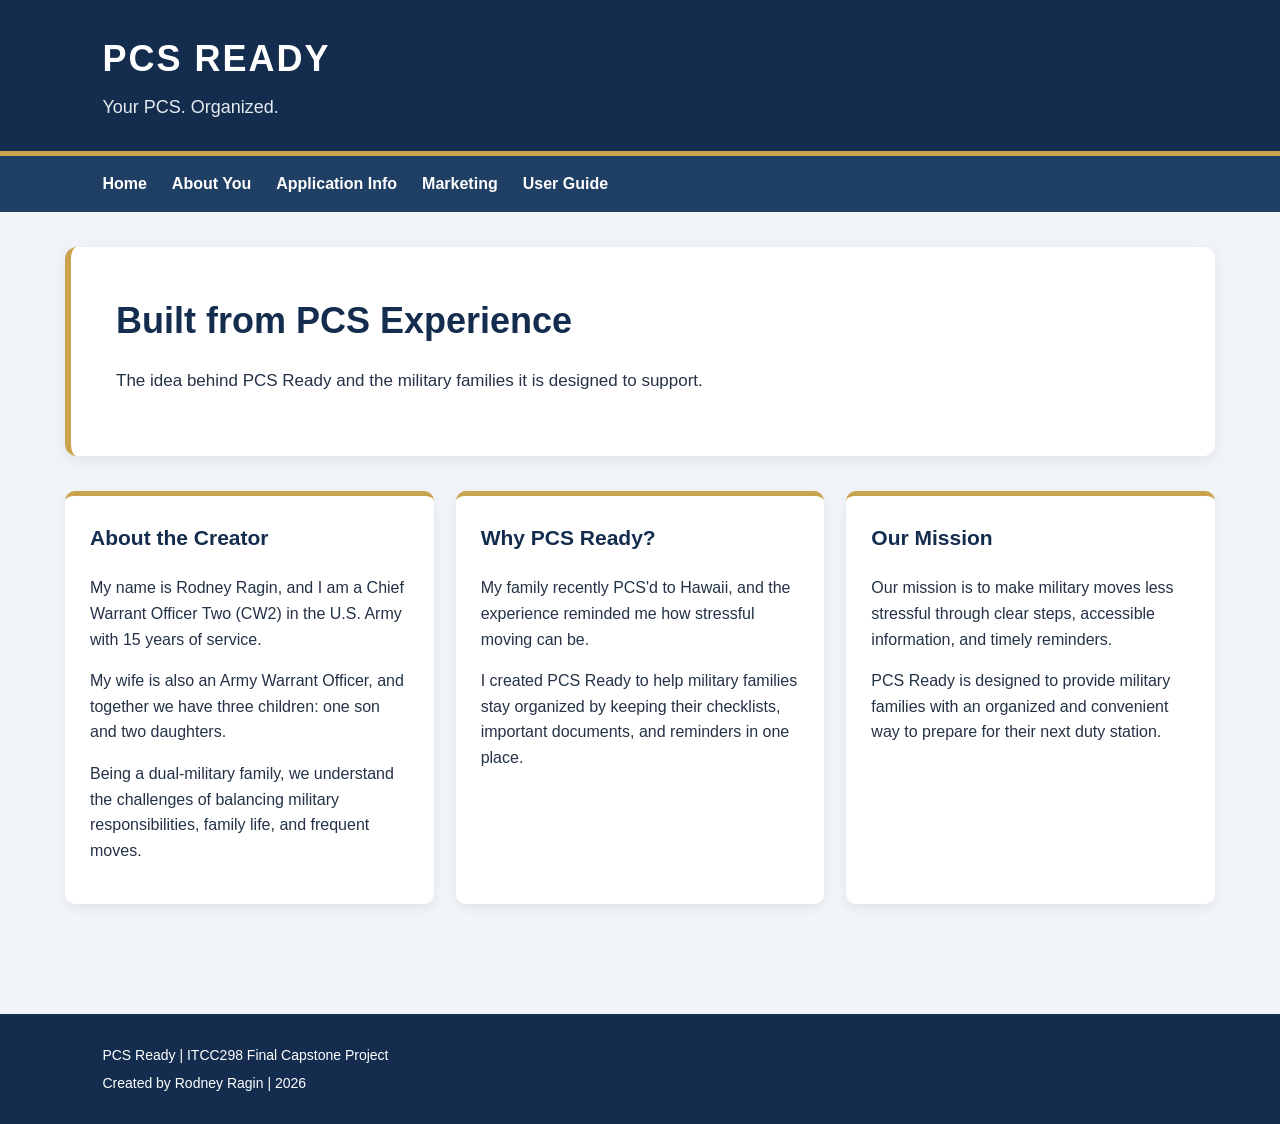
==== about.html @ 34dc4f6c "Initial PCS Ready website upload" ====
<!DOCTYPE html>
<html lang="en">
<head>
<meta charset="UTF-8">
<meta name="viewport" content="width=device-width, initial-scale=1.0">
<title>PCS Ready | About You</title>
<link rel="stylesheet" href="PCSReadyStyles.css">
</head>

<body>

<header>
<h1>PCS READY</h1>
<p>Your PCS. Organized.</p>
</header>

<nav>
<a href="index.html">Home</a>
<a href="about.html">About You</a>
<a href="application.html">Application Info</a>
<a href="marketing.html">Marketing</a>
<a href="userguide.html">User Guide</a>
</nav>

<main>

<section class="hero">
<h2>Built from PCS Experience</h2>
<p>
The idea behind PCS Ready and the military
families it is designed to support.
</p>
</section>

<section class="features">

<div class="feature-grid">

<article class="feature-card">
<h3>About the Creator</h3>
<p>
My name is Rodney Ragin, and I am a Chief
Warrant Officer Two (CW2) in the U.S. Army
with 15 years of service.
</p>

<p>
My wife is also an Army Warrant Officer,
and together we have three children:
one son and two daughters.
</p>

<p>
Being a dual-military family, we understand
the challenges of balancing military
responsibilities, family life, and
frequent moves.
</p>
</article>

<article class="feature-card">
<h3>Why PCS Ready?</h3>
<p>
My family recently PCS'd to Hawaii,
and the experience reminded me how
stressful moving can be.
</p>

<p>
I created PCS Ready to help military
families stay organized by keeping
their checklists, important documents,
and reminders in one place.
</p>
</article>

<article class="feature-card">
<h3>Our Mission</h3>
<p>
Our mission is to make military moves
less stressful through clear steps,
accessible information, and
timely reminders.
</p>

<p>
PCS Ready is designed to provide
military families with an organized
and convenient way to prepare
for their next duty station.
</p>
</article>

</div>

</section>

</main>

<footer>
<p>PCS Ready | ITCC298 Final Capstone Project</p>
<p>Created by Rodney Ragin | 2026</p>
</footer>

</body>
</html>
---- PCSReadyStyles.css ----
/* PCS READY WEBSITE STYLESHEET */
/* ITCC298 Final Capstone Project */

/* GENERAL WEBSITE SETTINGS */

* {
box-sizing: border-box;
}

body {
margin: 0;
padding: 0;
font-family: Arial, Helvetica, sans-serif;
background-color: #F1F4F8;
color: #243247;
line-height: 1.6;
text-align: left;
}

/* WEBSITE HEADER */

header {
background-color: #142D4E;
color: white;
padding: 30px 8%;
text-align: left;
border-bottom: 5px solid #C9A34E;
}

header h1 {
font-size: 36px;
margin: 0;
letter-spacing: 2px;
color: white;
}

header p {
font-size: 18px;
margin: 5px 0 0;
color: #E5EAF0;
}

/* NAVIGATION MENU */

nav {
background-color: #203F65;
padding: 15px 8%;
display: flex;
flex-wrap: wrap;
gap: 25px;
}

nav a {
color: white;
text-decoration: none;
font-size: 16px;
font-weight: bold;
transition: color 0.3s;
}

nav a:hover {
color: #C9A34E;
}

nav a:focus-visible {
outline: 2px solid #C9A34E;
outline-offset: 5px;
}

/* MAIN WEBSITE CONTENT */

main {
max-width: 1200px;
margin: 0 auto;
padding: 35px 25px;
}

h2 {
font-size: 30px;
color: #142D4E;
margin-top: 0;
}

h3 {
font-size: 21px;
color: #142D4E;
}

p {
font-size: 17px;
}

/* HOMEPAGE HERO SECTION */

.hero {
background-color: white;
padding: 45px;
border-radius: 12px;
border-left: 6px solid #C9A34E;
box-shadow: 0 4px 15px rgba(0,0,0,0.08);
margin-bottom: 35px;
}

.hero h2 {
font-size: 36px;
margin-bottom: 15px;
}

.hero p {
max-width: 800px;
}

/* GET STARTED BUTTON */

.button {
display: inline-block;
background-color: #142D4E;
color: white;
padding: 13px 25px;
margin-top: 15px;
border-radius: 6px;
text-decoration: none;
font-weight: bold;
transition: background-color 0.3s;
}

.button:hover {
background-color: #365A85;
color: white;
}

.button:focus-visible {
outline: 3px solid #C9A34E;
outline-offset: 3px;
}

/* FEATURES SECTION */

.features {
margin-top: 35px;
margin-bottom: 35px;
}

.feature-grid {
display: grid;
grid-template-columns: repeat(3, 1fr);
gap: 22px;
margin-top: 25px;
}

.feature-card {
background-color: white;
padding: 25px;
border-radius: 10px;
border-top: 5px solid #C9A34E;
box-shadow: 0 4px 12px rgba(0,0,0,0.07);
}

.feature-card h3 {
margin-top: 0;
}

.feature-card p {
font-size: 16px;
}

/* FOOTER */

footer {
background-color: #142D4E;
color: white;
padding: 25px 8%;
text-align: left;
margin-top: 40px;
}

footer p {
font-size: 14px;
margin: 5px 0;
}

/* MOBILE PHONE AND TABLET SUPPORT */

@media screen and (max-width: 768px) {

header {
padding: 25px 20px;
}

header h1 {
font-size: 28px;
}

nav {
padding: 15px 20px;
gap: 15px;
}

nav a {
font-size: 14px;
}

main {
padding: 20px 15px;
}

.hero {
padding: 25px;
}

.hero h2 {
font-size: 28px;
}

.feature-grid {
grid-template-columns: 1fr;
}

}

/* INTERACTIVE PCS CHECKLIST */

.checklist {
display: flex;
flex-direction: column;
gap: 15px;
margin: 25px 0;
}

.checklist label {
display: flex;
align-items: center;
gap: 12px;
background-color: #F1F4F8;
padding: 15px;
border-radius: 8px;
font-size: 16px;
cursor: pointer;
}

.checklist label:hover {
background-color: #E4EAF2;
}

.pcs-task {
width: 20px;
height: 20px;
accent-color: #142D4E;
cursor: pointer;
}

/* PROGRESS TRACKER */

.progress-container {
width: 100%;
height: 25px;
background-color: #DCE3EB;
border-radius: 15px;
overflow: hidden;
}

#progress-bar {
width: 0%;
height: 100%;
background-color: #C9A34E;
transition: width 0.3s ease;
}

#progress-text {
font-weight: bold;
color: #142D4E;
}

/* RESET BUTTON */

#reset-button {
background-color: #142D4E;
color: white;
padding: 12px 22px;
border: none;
border-radius: 6px;
font-size: 16px;
font-weight: bold;
cursor: pointer;
}

#reset-button:hover {
background-color: #365A85;
}

#reset-button:focus-visible {
outline: 3px solid #C9A34E;
outline-offset: 3px;
}
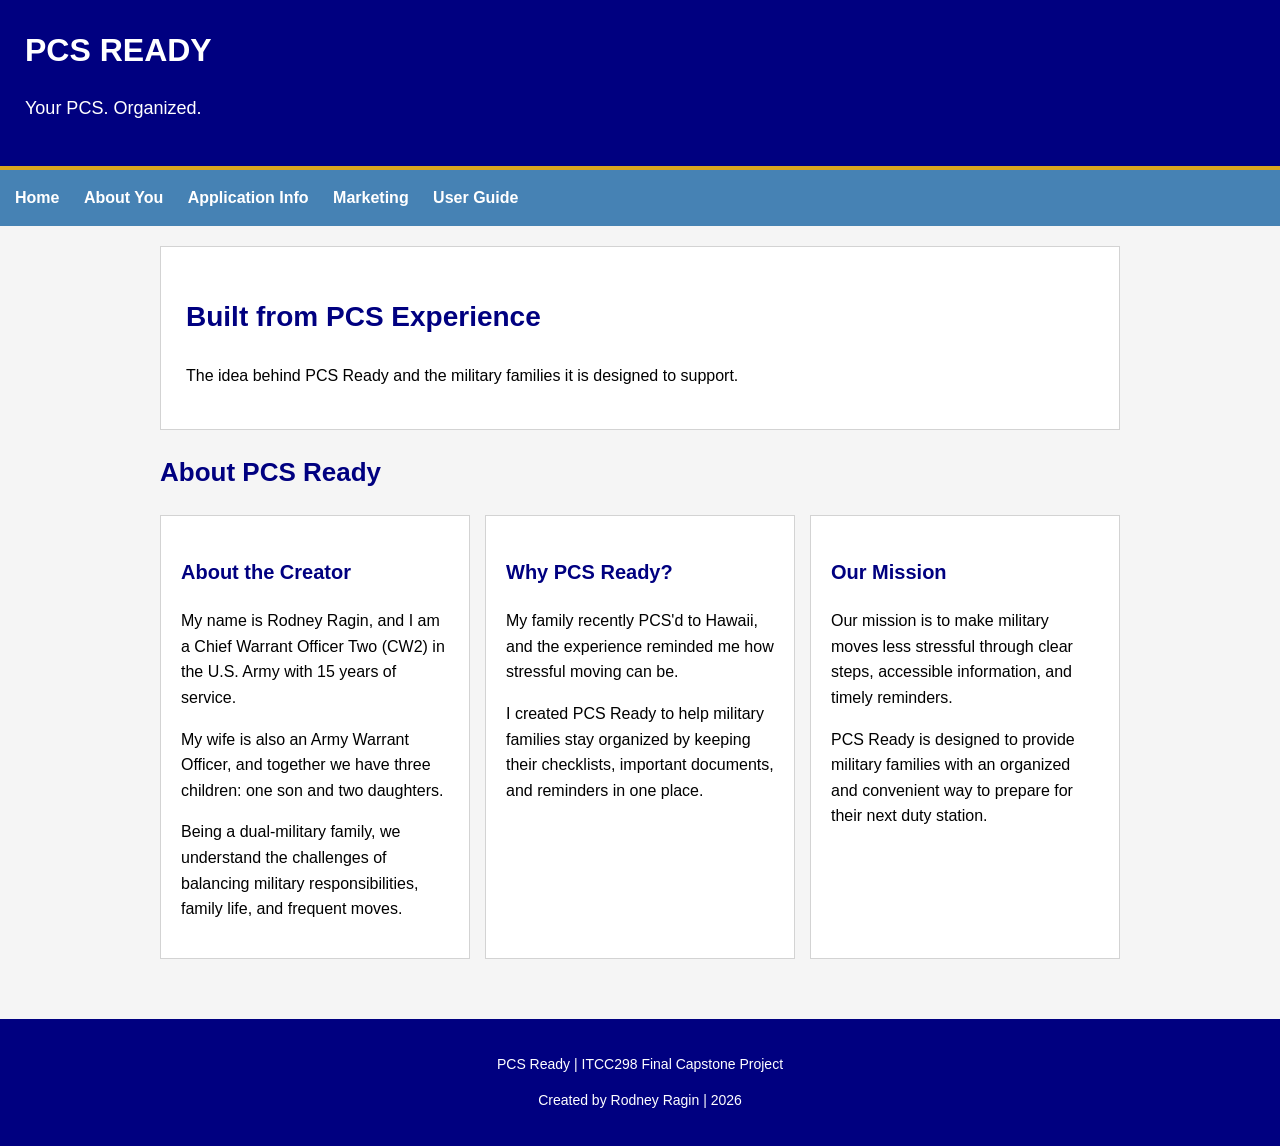
==== commit d11c5072: "Add files via upload" ====
--- a/about.html
+++ b/about.html
@@ -33,6 +33,8 @@
 </section>
 
 <section class="features">
+
+<h2>About PCS Ready</h2>
 
 <div class="feature-grid">
 
--- a/PCSReadyStyles.css
+++ b/PCSReadyStyles.css
@@ -10,9 +10,9 @@
 body {
 margin: 0;
 padding: 0;
-font-family: Arial, Helvetica, sans-serif;
-background-color: #F1F4F8;
-color: #243247;
+font-family: Arial, sans-serif;
+background-color: whitesmoke;
+color: black;
 line-height: 1.6;
 text-align: left;
 }
@@ -20,34 +20,30 @@
 /* WEBSITE HEADER */
 
 header {
-background-color: #142D4E;
-color: white;
-padding: 30px 8%;
+background-color: navy;
+color: white;
+padding: 25px;
 text-align: left;
-border-bottom: 5px solid #C9A34E;
+border-bottom: 4px solid goldenrod;
 }
 
 header h1 {
-font-size: 36px;
+font-size: 32px;
 margin: 0;
-letter-spacing: 2px;
 color: white;
 }
 
 header p {
 font-size: 18px;
-margin: 5px 0 0;
-color: #E5EAF0;
+color: white;
 }
 
 /* NAVIGATION MENU */
 
 nav {
-background-color: #203F65;
-padding: 15px 8%;
-display: flex;
-flex-wrap: wrap;
-gap: 25px;
+background-color: steelblue;
+padding: 15px;
+text-align: left;
 }
 
 nav a {
@@ -55,109 +51,92 @@
 text-decoration: none;
 font-size: 16px;
 font-weight: bold;
-transition: color 0.3s;
+margin-right: 20px;
 }
 
 nav a:hover {
-color: #C9A34E;
-}
-
-nav a:focus-visible {
-outline: 2px solid #C9A34E;
-outline-offset: 5px;
+color: gold;
 }
 
 /* MAIN WEBSITE CONTENT */
 
 main {
-max-width: 1200px;
-margin: 0 auto;
-padding: 35px 25px;
+max-width: 1000px;
+margin: auto;
+padding: 20px;
 }
 
 h2 {
-font-size: 30px;
-color: #142D4E;
-margin-top: 0;
+font-size: 26px;
+color: navy;
 }
 
 h3 {
-font-size: 21px;
-color: #142D4E;
+font-size: 20px;
+color: navy;
 }
 
 p {
-font-size: 17px;
+font-size: 16px;
 }
 
 /* HOMEPAGE HERO SECTION */
 
 .hero {
 background-color: white;
-padding: 45px;
-border-radius: 12px;
-border-left: 6px solid #C9A34E;
-box-shadow: 0 4px 15px rgba(0,0,0,0.08);
-margin-bottom: 35px;
+padding: 25px;
+border: 1px solid lightgray;
+margin-bottom: 20px;
 }
 
 .hero h2 {
-font-size: 36px;
-margin-bottom: 15px;
+font-size: 28px;
+color: navy;
 }
 
 .hero p {
-max-width: 800px;
+font-size: 16px;
 }
 
 /* GET STARTED BUTTON */
 
 .button {
 display: inline-block;
-background-color: #142D4E;
-color: white;
-padding: 13px 25px;
-margin-top: 15px;
-border-radius: 6px;
+background-color: navy;
+color: white;
+padding: 10px 20px;
 text-decoration: none;
 font-weight: bold;
-transition: background-color 0.3s;
+border: 1px solid navy;
 }
 
 .button:hover {
-background-color: #365A85;
-color: white;
-}
-
-.button:focus-visible {
-outline: 3px solid #C9A34E;
-outline-offset: 3px;
+background-color: steelblue;
+color: white;
 }
 
 /* FEATURES SECTION */
 
 .features {
-margin-top: 35px;
-margin-bottom: 35px;
+margin-top: 20px;
+margin-bottom: 20px;
 }
 
 .feature-grid {
-display: grid;
-grid-template-columns: repeat(3, 1fr);
-gap: 22px;
-margin-top: 25px;
+display: flex;
+gap: 15px;
 }
 
 .feature-card {
 background-color: white;
-padding: 25px;
-border-radius: 10px;
-border-top: 5px solid #C9A34E;
-box-shadow: 0 4px 12px rgba(0,0,0,0.07);
+padding: 20px;
+border: 1px solid lightgray;
+flex: 1;
 }
 
 .feature-card h3 {
-margin-top: 0;
+color: navy;
+font-size: 20px;
 }
 
 .feature-card p {
@@ -167,16 +146,15 @@
 /* FOOTER */
 
 footer {
-background-color: #142D4E;
-color: white;
-padding: 25px 8%;
-text-align: left;
-margin-top: 40px;
+background-color: navy;
+color: white;
+padding: 20px;
+text-align: center;
+margin-top: 20px;
 }
 
 footer p {
 font-size: 14px;
-margin: 5px 0;
 }
 
 /* MOBILE PHONE AND TABLET SUPPORT */
@@ -184,36 +162,32 @@
 @media screen and (max-width: 768px) {
 
 header {
-padding: 25px 20px;
-}
-
-header h1 {
-font-size: 28px;
+padding: 15px;
 }
 
 nav {
-padding: 15px 20px;
-gap: 15px;
+padding: 10px;
 }
 
 nav a {
-font-size: 14px;
+display: inline-block;
+margin: 5px;
 }
 
 main {
-padding: 20px 15px;
+padding: 10px;
 }
 
 .hero {
-padding: 25px;
-}
-
-.hero h2 {
-font-size: 28px;
+padding: 15px;
 }
 
 .feature-grid {
-grid-template-columns: 1fr;
+display: block;
+}
+
+.feature-card {
+margin-bottom: 15px;
 }
 
 }
@@ -221,32 +195,22 @@
 /* INTERACTIVE PCS CHECKLIST */
 
 .checklist {
-display: flex;
-flex-direction: column;
-gap: 15px;
-margin: 25px 0;
+margin-top: 20px;
+margin-bottom: 20px;
 }
 
 .checklist label {
-display: flex;
-align-items: center;
-gap: 12px;
-background-color: #F1F4F8;
-padding: 15px;
-border-radius: 8px;
-font-size: 16px;
-cursor: pointer;
-}
-
-.checklist label:hover {
-background-color: #E4EAF2;
+display: block;
+background-color: whitesmoke;
+padding: 10px;
+margin-bottom: 10px;
+border: 1px solid lightgray;
 }
 
 .pcs-task {
-width: 20px;
-height: 20px;
-accent-color: #142D4E;
-cursor: pointer;
+width: 18px;
+height: 18px;
+accent-color: navy;
 }
 
 /* PROGRESS TRACKER */
@@ -254,41 +218,31 @@
 .progress-container {
 width: 100%;
 height: 25px;
-background-color: #DCE3EB;
-border-radius: 15px;
-overflow: hidden;
+background-color: lightgray;
 }
 
 #progress-bar {
 width: 0%;
 height: 100%;
-background-color: #C9A34E;
-transition: width 0.3s ease;
+background-color: goldenrod;
 }
 
 #progress-text {
 font-weight: bold;
-color: #142D4E;
+color: navy;
 }
 
 /* RESET BUTTON */
 
 #reset-button {
-background-color: #142D4E;
-color: white;
-padding: 12px 22px;
-border: none;
-border-radius: 6px;
-font-size: 16px;
-font-weight: bold;
+background-color: navy;
+color: white;
+padding: 10px 20px;
+border: 1px solid navy;
+font-size: 16px;
 cursor: pointer;
 }
 
 #reset-button:hover {
-background-color: #365A85;
-}
-
-#reset-button:focus-visible {
-outline: 3px solid #C9A34E;
-outline-offset: 3px;
+background-color: steelblue;
 }
